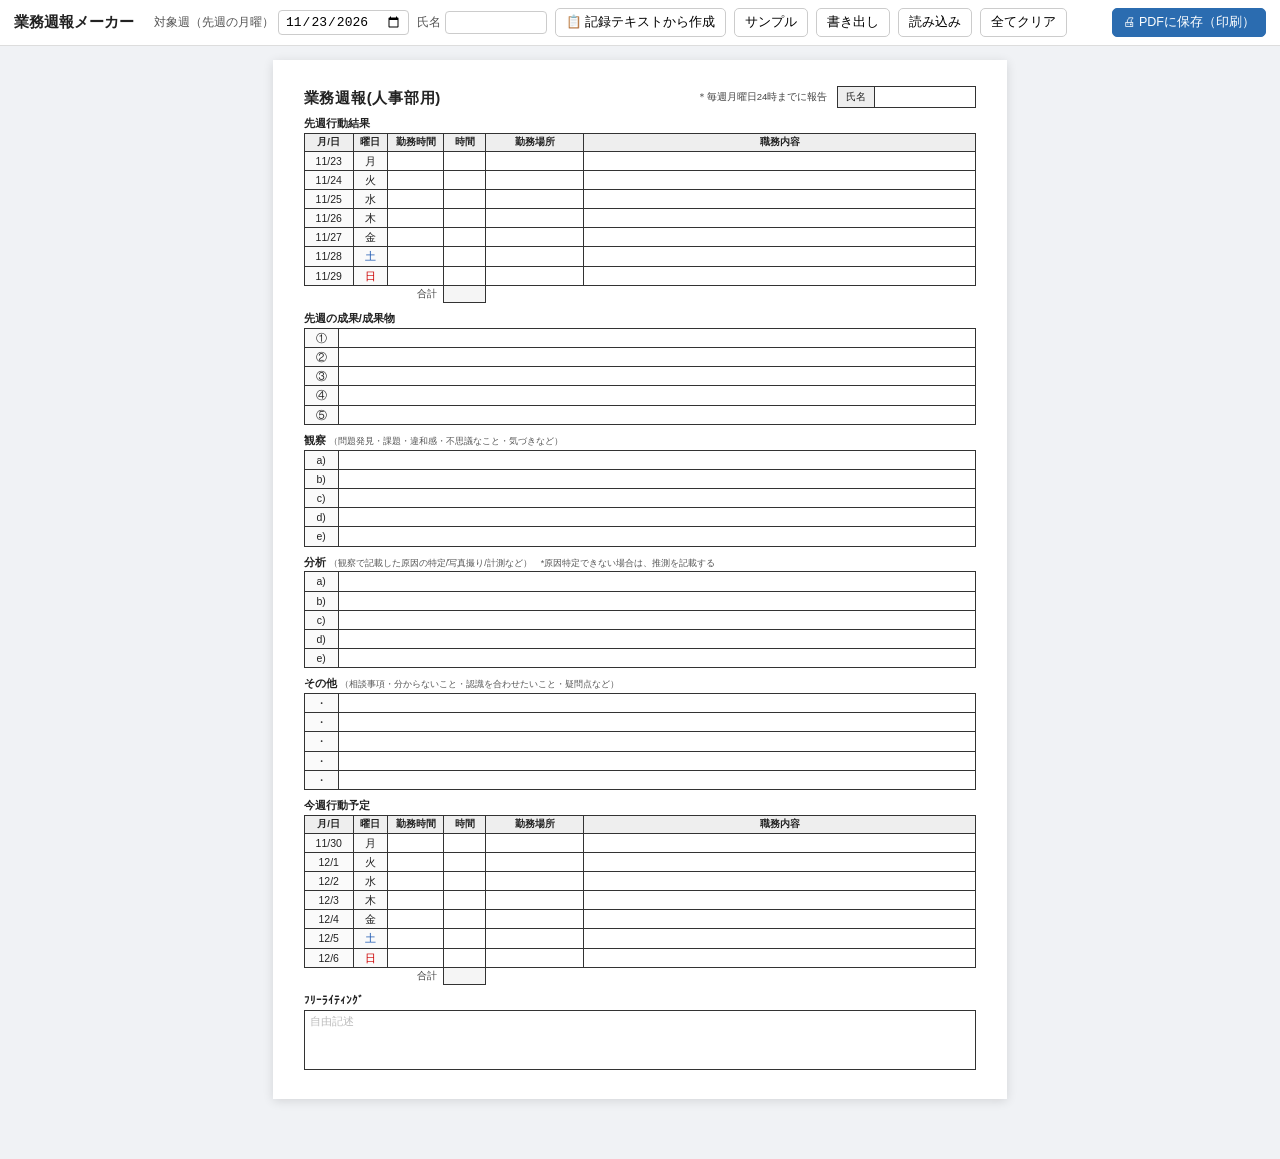
==== weekly-report/index.html @ 1937286a "業務週報メーカーを追加: 日々の記録テキストからA4 1枚の週報PDFを作成する専用アプリ - weekly-report/index.html: 単一HTMLの週報作成アプリ（サーバー不要）   -" ====
<!DOCTYPE html>
<html lang="ja">
<head>
<meta charset="UTF-8">
<meta name="viewport" content="width=device-width, initial-scale=1">
<title>業務週報メーカー</title>
<style>
  :root {
    --line: #333;
    --thin: #999;
    --bg: #f0f2f5;
    --accent: #2b6cb0;
  }
  * { box-sizing: border-box; }
  body {
    margin: 0;
    font-family: "Noto Sans CJK JP", "Noto Sans JP", "Hiragino Sans", "Yu Gothic", "Meiryo", sans-serif;
    background: var(--bg);
    color: #222;
  }

  /* ---------- ツールバー ---------- */
  .toolbar {
    position: sticky; top: 0; z-index: 10;
    background: #fff; border-bottom: 1px solid #ddd;
    padding: 8px 14px;
    display: flex; flex-wrap: wrap; gap: 8px; align-items: center;
  }
  .toolbar h1 { font-size: 15px; margin: 0 12px 0 0; }
  .toolbar label { font-size: 12px; color: #555; display: flex; align-items: center; gap: 4px; }
  .toolbar input[type="date"], .toolbar input[type="text"] {
    font-size: 13px; padding: 3px 6px; border: 1px solid #ccc; border-radius: 4px;
  }
  button {
    font-size: 12.5px; padding: 5px 10px; border: 1px solid #ccc; border-radius: 5px;
    background: #fff; cursor: pointer;
  }
  button:hover { background: #f4f6f8; }
  button.primary { background: var(--accent); border-color: var(--accent); color: #fff; }
  button.primary:hover { background: #235a94; }
  .spacer { flex: 1; }
  #saveState { font-size: 11px; color: #999; }
  #fitWarn { font-size: 11.5px; color: #c05621; background: #fffaf0; border: 1px solid #f6ad55; border-radius: 4px; padding: 2px 8px; display: none; }

  /* ---------- 取込パネル ---------- */
  .intake {
    max-width: 860px; margin: 12px auto 0; background: #fff;
    border: 1px solid #ddd; border-radius: 8px; padding: 12px 16px;
    display: none;
  }
  .intake.open { display: block; }
  .intake h2 { font-size: 13.5px; margin: 0 0 8px; }
  .intake textarea {
    width: 100%; min-height: 180px; font-size: 13px; line-height: 1.6;
    padding: 8px; border: 1px solid #ccc; border-radius: 5px; font-family: inherit;
  }
  .intake .row { display: flex; flex-wrap: wrap; gap: 10px; align-items: center; margin-top: 8px; font-size: 12.5px; }
  .intake .row label { display: flex; align-items: center; gap: 4px; color: #444; }
  .intake input[type="text"] { font-size: 12.5px; padding: 3px 6px; border: 1px solid #ccc; border-radius: 4px; width: 90px; }
  .intake .hint { font-size: 11.5px; color: #888; margin-top: 6px; }
  .intake .sel-buttons { display: flex; gap: 6px; align-items: center; margin-top: 8px; font-size: 12px; color: #555; flex-wrap: wrap; }

  /* ---------- 週報シート ---------- */
  .sheet-wrap { display: flex; justify-content: center; padding: 14px 8px 60px; }
  .sheet {
    width: 194mm; min-height: 275mm; background: #fff;
    box-shadow: 0 2px 10px rgba(0,0,0,.12);
    padding: 7mm 8mm;
    font-size: 10.5px; line-height: 1.35;
  }
  .sheet-head { display: flex; align-items: flex-end; gap: 10px; }
  .sheet-head .title { font-size: 15px; font-weight: 700; letter-spacing: .05em; }
  .sheet-head .deadline { font-size: 9.5px; color: #444; margin-left: auto; align-self: center; }
  .name-box { display: flex; border: 1.2px solid var(--line); }
  .name-box .nlabel { padding: 3px 8px; border-right: 1.2px solid var(--line); background: #eee; font-size: 10px; display: flex; align-items: center; }
  .name-box .nvalue { padding: 3px 10px; min-width: 100px; font-size: 12px; font-weight: 600; }

  .sec-title { font-weight: 700; font-size: 11px; margin: 8px 0 2px; }
  .sec-title:first-of-type { margin-top: 10px; }
  .sec-note { font-weight: 400; font-size: 9px; color: #555; }

  table.days { width: 100%; border-collapse: collapse; table-layout: fixed; }
  table.days th, table.days td { border: 1px solid var(--line); padding: 2px 4px; vertical-align: middle; }
  table.days th { background: #eee; font-weight: 600; font-size: 9.5px; text-align: center; }
  table.days col.c-date { width: 13mm; }
  table.days col.c-dow  { width: 9mm; }
  table.days col.c-time { width: 15mm; }
  table.days col.c-hour { width: 11mm; }
  table.days col.c-place{ width: 26mm; }
  table.days td.center { text-align: center; }
  table.days td.date, table.days td.dow { text-align: center; background: #fafafa; }
  table.days tr.total td { border: none; }
  table.days tr.total td.tlabel { text-align: right; padding-right: 6px; font-size: 9.5px; color: #444; border: none; }
  table.days tr.total td.tval { border: 1px solid var(--line); text-align: center; font-weight: 700; background: #f5f5f5; }

  table.list { width: 100%; border-collapse: collapse; table-layout: fixed; }
  table.list td { border: 1px solid var(--line); padding: 2px 5px; vertical-align: top; }
  table.list col.c-mark { width: 9mm; }
  table.list td.mark { text-align: center; background: #fafafa; }

  .free-box { border: 1px solid var(--line); min-height: 16mm; padding: 3px 5px; }

  .ce { min-height: 1.35em; white-space: pre-wrap; word-break: break-all; outline: none; }
  .ce:focus { background: #eef6ff; }
  .ce:empty::before { content: attr(data-ph); color: #bbb; }
  td .ce { min-height: 1.35em; }

  .dow-sat { color: #1a56b0; }
  .dow-sun { color: #c00; }

  /* ---------- 印刷 ---------- */
  @page { size: A4 portrait; margin: 8mm; }
  @media print {
    body { background: #fff; }
    .toolbar, .intake, #fitWarn { display: none !important; }
    .sheet-wrap { padding: 0; display: block; }
    .sheet { width: auto; min-height: 0; box-shadow: none; padding: 0; }
    .ce:empty::before { content: ""; }
    .ce:focus { background: transparent; }
  }
</style>
</head>
<body>

<div class="toolbar">
  <h1>業務週報メーカー</h1>
  <label>対象週（先週の月曜）
    <input type="date" id="weekStart">
  </label>
  <label>氏名
    <input type="text" id="nameInput" size="10">
  </label>
  <button id="toggleIntake">📋 記録テキストから作成</button>
  <button id="sampleBtn">サンプル</button>
  <button id="exportBtn" title="入力内容をJSONファイルに保存">書き出し</button>
  <button id="importBtn" title="JSONファイルから復元">読み込み</button>
  <input type="file" id="importFile" accept=".json" hidden>
  <button id="clearBtn">全てクリア</button>
  <div class="spacer"></div>
  <span id="fitWarn">⚠ 内容が多くA4 1枚に収まらない可能性があります</span>
  <span id="saveState"></span>
  <button class="primary" id="printBtn">🖨 PDFに保存（印刷）</button>
</div>

<div class="intake" id="intakePanel">
  <h2>毎日の記録テキストを貼り付け → 解析して表に反映</h2>
  <textarea id="intakeText" placeholder="例）
月
新入社員 入社式 予行演習実施のあと本番 滞りなく
書類記入 オリエンテーション
火
引継ぎ詳細
…（「月」「火」など曜日だけの行で区切ってください。7/7(月) の形式もOK）"></textarea>
  <div class="row">
    <span>反映先:</span>
    <label><input type="radio" name="target" value="lastWeek" checked> 先週行動結果</label>
    <label><input type="radio" name="target" value="thisWeek"> 今週行動予定</label>
    <span style="margin-left:12px">既定の勤務時間:</span><input type="text" id="defTime" value="9-18">
    <span>既定の勤務場所:</span><input type="text" id="defPlace" value="資さん本社" style="width:130px">
    <label><input type="checkbox" id="optSep" checked> 全角スペース区切りを「 / 」に変換</label>
    <button class="primary" id="parseBtn">解析して反映</button>
  </div>
  <div class="sel-buttons">
    テキストを選択して追加:
    <button data-sec="results">→ 成果へ</button>
    <button data-sec="observations">→ 観察へ</button>
    <button data-sec="analyses">→ 分析へ</button>
    <button data-sec="others">→ その他へ</button>
  </div>
  <div class="hint">・「時間」は勤務時間（例: 9-18）から自動計算します（7時間以上は休憩1時間を控除）。表の各セルは直接編集できます。</div>
</div>

<div class="sheet-wrap">
<div class="sheet" id="sheet">

  <div class="sheet-head">
    <div class="title">業務週報(人事部用)</div>
    <div class="deadline">＊毎週月曜日24時までに報告</div>
    <div class="name-box"><div class="nlabel">氏名</div><div class="nvalue" id="nameDisp"></div></div>
  </div>

  <div class="sec-title">先週行動結果</div>
  <table class="days" id="lastWeekTable">
    <colgroup><col class="c-date"><col class="c-dow"><col class="c-time"><col class="c-hour"><col class="c-place"><col></colgroup>
    <thead><tr><th>月/日</th><th>曜日</th><th>勤務時間</th><th>時間</th><th>勤務場所</th><th>職務内容</th></tr></thead>
    <tbody></tbody>
  </table>

  <div class="sec-title">先週の成果/成果物</div>
  <table class="list" id="resultsTable">
    <colgroup><col class="c-mark"><col></colgroup><tbody></tbody>
  </table>

  <div class="sec-title">観察 <span class="sec-note">（問題発見・課題・違和感・不思議なこと・気づきなど）</span></div>
  <table class="list" id="observationsTable">
    <colgroup><col class="c-mark"><col></colgroup><tbody></tbody>
  </table>

  <div class="sec-title">分析 <span class="sec-note">（観察で記載した原因の特定/写真撮り/計測など）　*原因特定できない場合は、推測を記載する</span></div>
  <table class="list" id="analysesTable">
    <colgroup><col class="c-mark"><col></colgroup><tbody></tbody>
  </table>

  <div class="sec-title">その他 <span class="sec-note">（相談事項・分からないこと・認識を合わせたいこと・疑問点など）</span></div>
  <table class="list" id="othersTable">
    <colgroup><col class="c-mark"><col></colgroup><tbody></tbody>
  </table>

  <div class="sec-title">今週行動予定</div>
  <table class="days" id="thisWeekTable">
    <colgroup><col class="c-date"><col class="c-dow"><col class="c-time"><col class="c-hour"><col class="c-place"><col></colgroup>
    <thead><tr><th>月/日</th><th>曜日</th><th>勤務時間</th><th>時間</th><th>勤務場所</th><th>職務内容</th></tr></thead>
    <tbody></tbody>
  </table>

  <div class="sec-title">ﾌﾘｰﾗｲﾃｨﾝｸﾞ</div>
  <div class="free-box"><div class="ce" id="freeBox" contenteditable="true" data-ph="自由記述"></div></div>

</div>
</div>

<script>
'use strict';

const DOWS = ['月','火','水','木','金','土','日'];
const STORAGE_KEY = 'weekly-report-state-v1';
const MARKS = { results: ['①','②','③','④','⑤'], observations: ['a)','b)','c)','d)','e)'],
                analyses: ['a)','b)','c)','d)','e)'], others: ['・','・','・','・','・'] };

function blankDay() { return { time: '', hours: '', place: '', work: '' }; }
function defaultState() {
  return {
    name: '',
    weekStart: mondayOf(addDays(new Date(), -7)).toISOString().slice(0, 10),
    lastWeek: Array.from({ length: 7 }, blankDay),
    thisWeek: Array.from({ length: 7 }, blankDay),
    results: ['', '', '', '', ''],
    observations: ['', '', '', '', ''],
    analyses: ['', '', '', '', ''],
    others: ['', '', '', '', ''],
    free: ''
  };
}
let state = defaultState();

/* ---------- 日付ユーティリティ ---------- */
function addDays(d, n) { const x = new Date(d); x.setDate(x.getDate() + n); return x; }
function mondayOf(d) {
  const x = new Date(d.getFullYear(), d.getMonth(), d.getDate());
  const shift = (x.getDay() + 6) % 7; // 月=0
  x.setDate(x.getDate() - shift);
  x.setMinutes(-x.getTimezoneOffset()); // toISOString対策
  return x;
}
function parseISO(s) { const [y, m, d] = s.split('-').map(Number); return new Date(y, m - 1, d); }
function fmtMD(d) { return (d.getMonth() + 1) + '/' + d.getDate(); }

/* ---------- 時間計算 ---------- */
function calcHours(timeStr) {
  const m = String(timeStr).trim().match(/^(\d{1,2})(?::(\d{2}))?\s*[-〜~ー]\s*(\d{1,2})(?::(\d{2}))?$/);
  if (!m) return '';
  const start = Number(m[1]) + Number(m[2] || 0) / 60;
  const end = Number(m[3]) + Number(m[4] || 0) / 60;
  let dur = end - start;
  if (dur <= 0) return '';
  if (dur >= 7) dur -= 1; // 休憩1時間控除
  return (Math.round(dur * 10) / 10).toFixed(1);
}

/* ---------- シート構築 ---------- */
function buildDaysTable(tableId, weekKey) {
  const tbody = document.querySelector('#' + tableId + ' tbody');
  tbody.innerHTML = '';
  for (let i = 0; i < 7; i++) {
    const tr = document.createElement('tr');
    const dowCls = i === 5 ? 'dow-sat' : i === 6 ? 'dow-sun' : '';
    tr.innerHTML =
      '<td class="date" data-datecell="' + weekKey + '.' + i + '"></td>' +
      '<td class="dow ' + dowCls + '">' + DOWS[i] + '</td>' +
      '<td class="center"><div class="ce" contenteditable="plaintext-only" data-bind="' + weekKey + '.' + i + '.time"></div></td>' +
      '<td class="center"><div class="ce" contenteditable="plaintext-only" data-bind="' + weekKey + '.' + i + '.hours"></div></td>' +
      '<td><div class="ce" contenteditable="plaintext-only" data-bind="' + weekKey + '.' + i + '.place"></div></td>' +
      '<td><div class="ce" contenteditable="plaintext-only" data-bind="' + weekKey + '.' + i + '.work"></div></td>';
    tbody.appendChild(tr);
  }
  const tr = document.createElement('tr');
  tr.className = 'total';
  tr.innerHTML = '<td></td><td></td><td class="tlabel">合計</td><td class="tval" data-total="' + weekKey + '"></td><td></td><td></td>';
  tbody.appendChild(tr);
}

function buildListTable(tableId, secKey) {
  const tbody = document.querySelector('#' + tableId + ' tbody');
  tbody.innerHTML = '';
  MARKS[secKey].forEach((mark, i) => {
    const tr = document.createElement('tr');
    tr.innerHTML =
      '<td class="mark">' + mark + '</td>' +
      '<td><div class="ce" contenteditable="plaintext-only" data-bind="' + secKey + '.' + i + '"></div></td>';
    tbody.appendChild(tr);
  });
}

/* ---------- state <-> DOM ---------- */
function getByPath(path) {
  return path.split('.').reduce((o, k) => o[k], state);
}
function setByPath(path, v) {
  const ks = path.split('.');
  const last = ks.pop();
  ks.reduce((o, k) => o[k], state)[last] = v;
}

function renderAll() {
  document.getElementById('weekStart').value = state.weekStart;
  document.getElementById('nameInput').value = state.name;
  document.getElementById('nameDisp').textContent = state.name;
  document.querySelectorAll('.ce[data-bind]').forEach(el => {
    const v = getByPath(el.dataset.bind);
    if (el.innerText.replace(/\n$/, '') !== v) el.innerText = v;
  });
  document.getElementById('freeBox').innerText = state.free;
  renderDates();
  renderTotals();
  checkFit();
}

function renderDates() {
  const base = parseISO(state.weekStart);
  document.querySelectorAll('[data-datecell]').forEach(el => {
    const [wk, i] = el.dataset.datecell.split('.');
    const offset = (wk === 'thisWeek' ? 7 : 0) + Number(i);
    el.textContent = fmtMD(addDays(base, offset));
  });
}

function renderTotals() {
  ['lastWeek', 'thisWeek'].forEach(wk => {
    const sum = state[wk].reduce((s, d) => s + (parseFloat(d.hours) || 0), 0);
    document.querySelector('[data-total="' + wk + '"]').textContent =
      sum ? (Math.round(sum * 10) / 10) : '';
  });
}

/* ---------- 保存 ---------- */
let saveTimer = null;
function scheduleSave() {
  clearTimeout(saveTimer);
  document.getElementById('saveState').textContent = '…';
  saveTimer = setTimeout(() => {
    localStorage.setItem(STORAGE_KEY, JSON.stringify(state));
    document.getElementById('saveState').textContent = '自動保存済み';
  }, 400);
}

/* ---------- 1枚判定 ---------- */
function checkFit() {
  const sheet = document.getElementById('sheet');
  // A4印刷可能領域(余白8mm)の概算 281mm ≒ 1062px @96dpi
  const limit = 1062;
  document.getElementById('fitWarn').style.display =
    sheet.scrollHeight > limit + 40 ? 'inline-block' : 'none';
}

/* ---------- テキスト解析 ---------- */
function parseDaily(text, opts) {
  const buckets = Array.from({ length: 7 }, () => []);
  let cur = -1;
  const idx = { 月: 0, 火: 1, 水: 2, 木: 3, 金: 4, 土: 5, 日: 6 };
  for (const raw of text.replace(/\r/g, '').split('\n')) {
    const line = raw.trim();
    if (!line) continue;
    let m = line.match(/^([月火水木金土日])\s*(曜日?)?\s*[:：]?$/);
    if (!m) m = line.match(/^\d{1,2}\/\d{1,2}\s*[（(]\s*([月火水木金土日])\s*[)）]\s*[:：]?$/);
    if (m) { cur = idx[m[1]]; continue; }
    if (cur < 0) continue;
    let content = line;
    if (opts.sep) content = content.replace(/[　\t]+/g, ' / ').replace(/\s{2,}/g, ' / ');
    buckets[cur].push(content);
  }
  return buckets.map(lines => lines.join('\n'));
}

function applyParsed(weekKey, parsed, defTime, defPlace) {
  parsed.forEach((work, i) => {
    if (!work) return;
    const day = state[weekKey][i];
    day.work = work;
    if (!day.time) day.time = defTime;
    if (!day.place) day.place = defPlace;
    if (!day.hours) day.hours = calcHours(day.time);
  });
  renderAll();
  scheduleSave();
}

/* ---------- イベント ---------- */
document.addEventListener('input', e => {
  const el = e.target;
  if (el.classList && el.classList.contains('ce') && el.dataset.bind) {
    const path = el.dataset.bind;
    setByPath(path, el.innerText.replace(/\n$/, ''));
    if (/\.time$/.test(path)) {
      const hoursPath = path.replace(/\.time$/, '.hours');
      const auto = calcHours(getByPath(path));
      if (auto) {
        setByPath(hoursPath, auto);
        const hEl = document.querySelector('.ce[data-bind="' + hoursPath + '"]');
        if (hEl) hEl.innerText = auto;
      }
    }
    if (/\.hours$/.test(path) || /\.time$/.test(path)) renderTotals();
    checkFit();
    scheduleSave();
  }
});

document.getElementById('freeBox').addEventListener('input', e => {
  state.free = e.target.innerText.replace(/\n$/, '');
  checkFit();
  scheduleSave();
});

document.getElementById('weekStart').addEventListener('change', e => {
  if (!e.target.value) return;
  const snapped = mondayOf(parseISO(e.target.value)).toISOString().slice(0, 10);
  state.weekStart = snapped;
  e.target.value = snapped;
  renderDates();
  scheduleSave();
});

document.getElementById('nameInput').addEventListener('input', e => {
  state.name = e.target.value;
  document.getElementById('nameDisp').textContent = state.name;
  scheduleSave();
});

document.getElementById('toggleIntake').addEventListener('click', () => {
  document.getElementById('intakePanel').classList.toggle('open');
});

document.getElementById('parseBtn').addEventListener('click', () => {
  const text = document.getElementById('intakeText').value;
  if (!text.trim()) { alert('記録テキストを貼り付けてください'); return; }
  const target = document.querySelector('input[name="target"]:checked').value;
  const parsed = parseDaily(text, { sep: document.getElementById('optSep').checked });
  if (parsed.every(v => !v)) {
    alert('曜日の行（「月」「火」…または 7/7(月) 形式）が見つかりませんでした');
    return;
  }
  applyParsed(target, parsed,
    document.getElementById('defTime').value.trim(),
    document.getElementById('defPlace').value.trim());
});

document.querySelectorAll('.sel-buttons button').forEach(btn => {
  btn.addEventListener('click', () => {
    const ta = document.getElementById('intakeText');
    const sel = ta.value.substring(ta.selectionStart, ta.selectionEnd).trim();
    if (!sel) { alert('テキストエリア内で追加したい部分を選択してください'); return; }
    const sec = btn.dataset.sec;
    const slot = state[sec].findIndex(v => !v);
    if (slot < 0) { alert('空き行がありません'); return; }
    state[sec][slot] = sel.replace(/\n+/g, ' ');
    renderAll();
    scheduleSave();
  });
});

document.getElementById('printBtn').addEventListener('click', () => window.print());

document.getElementById('clearBtn').addEventListener('click', () => {
  if (!confirm('入力内容を全てクリアしますか？（氏名・対象週は残ります）')) return;
  const keep = { name: state.name, weekStart: state.weekStart };
  state = Object.assign(defaultState(), keep);
  renderAll();
  scheduleSave();
});

document.getElementById('exportBtn').addEventListener('click', () => {
  const blob = new Blob([JSON.stringify(state, null, 2)], { type: 'application/json' });
  const a = document.createElement('a');
  a.href = URL.createObjectURL(blob);
  a.download = '業務週報_' + state.weekStart.replace(/-/g, '') + (state.name ? '_' + state.name.replace(/[\s　]/g, '') : '') + '.json';
  a.click();
  URL.revokeObjectURL(a.href);
});

document.getElementById('importBtn').addEventListener('click', () => document.getElementById('importFile').click());
document.getElementById('importFile').addEventListener('change', e => {
  const f = e.target.files[0];
  if (!f) return;
  f.text().then(t => {
    try {
      state = Object.assign(defaultState(), JSON.parse(t));
      renderAll();
      scheduleSave();
    } catch (err) { alert('JSONの読み込みに失敗しました'); }
  });
  e.target.value = '';
});

const SAMPLE = `月
新入社員　入社式　予行演習実施のあと本番　滞りなく
書類記入　オリエンテーション　クルー採用の打ち手まとめ　クオレガ電話打ち合わせ
火
引継ぎ詳細
クルー採用の打ち手まとめ　各個店の特徴ペルソナ設定のあと各々の打ち手を
水
クルー採用の打ち手まとめ　個別具体をアナログで情報を集めるしかないみたい
一定の指標にはなるのかなと思ったが、、　最終求人票見直し修正依頼完了済み
木
グルメキャリー52件スカウト送信
金
愛知県、京都府で1件ずつ通常応募あり　愛知は経験者であるが54歳なのが残念でもなんとか面接はしたい
グルメキャリースカウト10件
フーズラボ最終変更へ担当へ依頼
インナーアンケート　営業部へ進捗共有用の資料作成　地味に時間がとられる
グルメキャリー開封率チェックが楽にできる仕組みを作った。継続して確認していく。`;

document.getElementById('sampleBtn').addEventListener('click', () => {
  document.getElementById('intakePanel').classList.add('open');
  document.getElementById('intakeText').value = SAMPLE;
});

/* ---------- 起動 ---------- */
function boot() {
  buildDaysTable('lastWeekTable', 'lastWeek');
  buildListTable('resultsTable', 'results');
  buildListTable('observationsTable', 'observations');
  buildListTable('analysesTable', 'analyses');
  buildListTable('othersTable', 'others');
  buildDaysTable('thisWeekTable', 'thisWeek');

  // URLハッシュ #d=<base64(JSON)> から復元（共有・自動生成用）
  if (location.hash.startsWith('#d=')) {
    try {
      const json = decodeURIComponent(escape(atob(location.hash.slice(3).replace(/-/g, '+').replace(/_/g, '/'))));
      state = Object.assign(defaultState(), JSON.parse(json));
      renderAll();
      return;
    } catch (e) { console.warn('hash import failed', e); }
  }
  const saved = localStorage.getItem(STORAGE_KEY);
  if (saved) {
    try { state = Object.assign(defaultState(), JSON.parse(saved)); } catch (e) {}
  }
  renderAll();
}
boot();
</script>
</body>
</html>
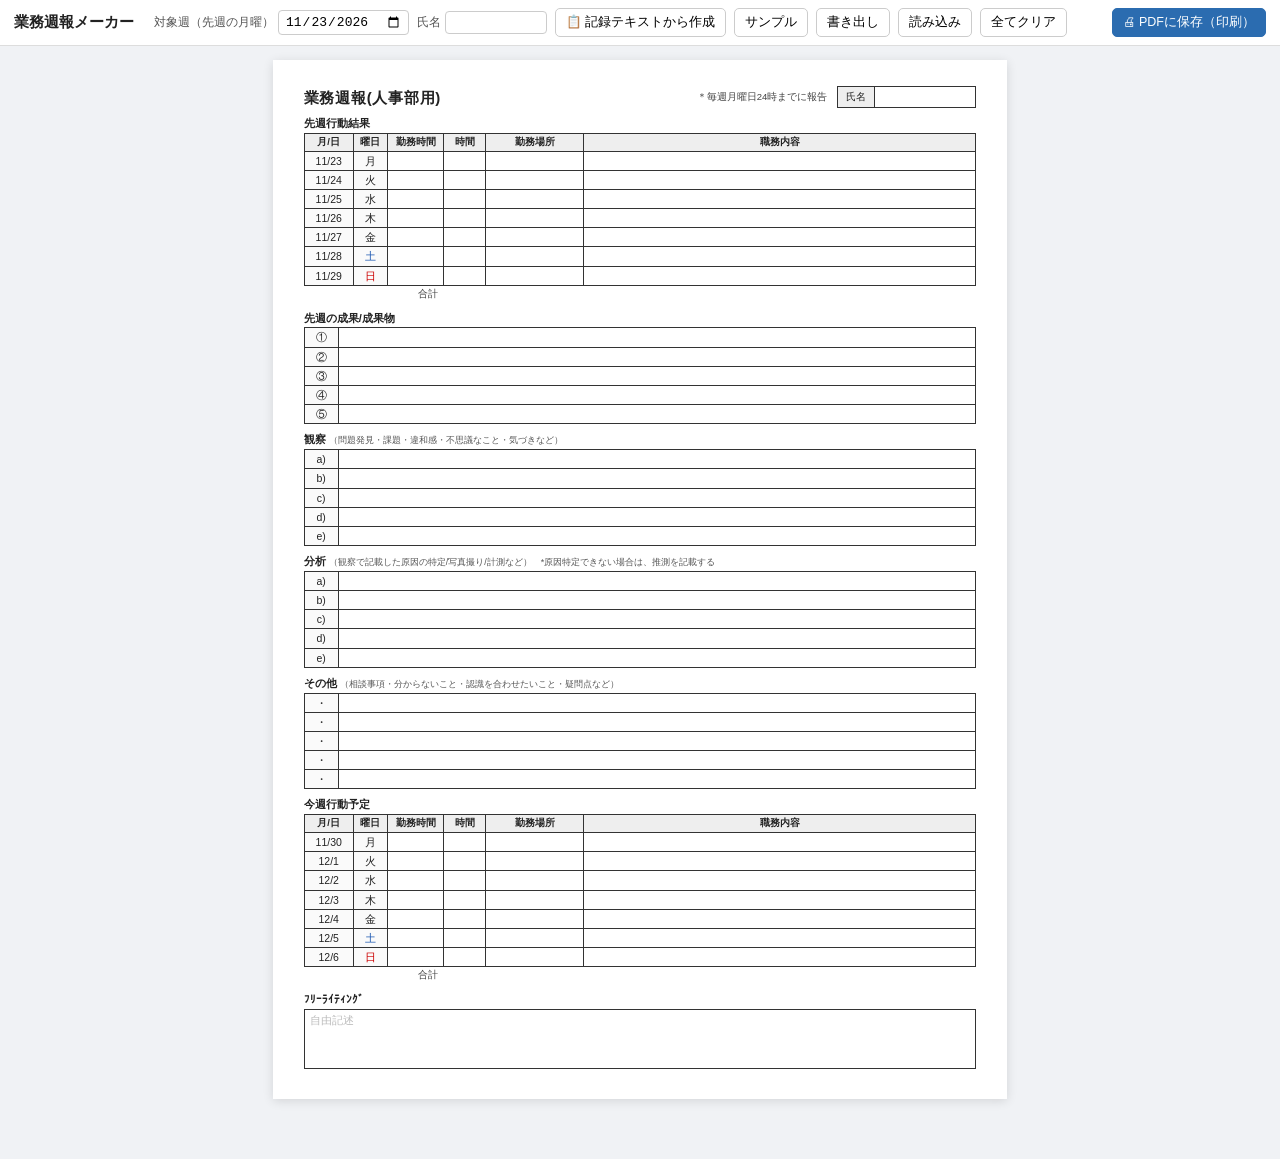
==== commit d92e9f7e: "合計欄の枠線を削除（先週・今週の2か所） Co-Authored-By: Claude Fable 5 <noreply@anthropic.com> Claude-Session: https://" ====
--- a/weekly-report/index.html
+++ b/weekly-report/index.html
@@ -91,7 +91,7 @@
   table.days td.date, table.days td.dow { text-align: center; background: #fafafa; }
   table.days tr.total td { border: none; }
   table.days tr.total td.tlabel { text-align: right; padding-right: 6px; font-size: 9.5px; color: #444; border: none; }
-  table.days tr.total td.tval { border: 1px solid var(--line); text-align: center; font-weight: 700; background: #f5f5f5; }
+  table.days tr.total td.tval { border: none; text-align: center; font-weight: 700; }
 
   table.list { width: 100%; border-collapse: collapse; table-layout: fixed; }
   table.list td { border: 1px solid var(--line); padding: 2px 5px; vertical-align: top; }
